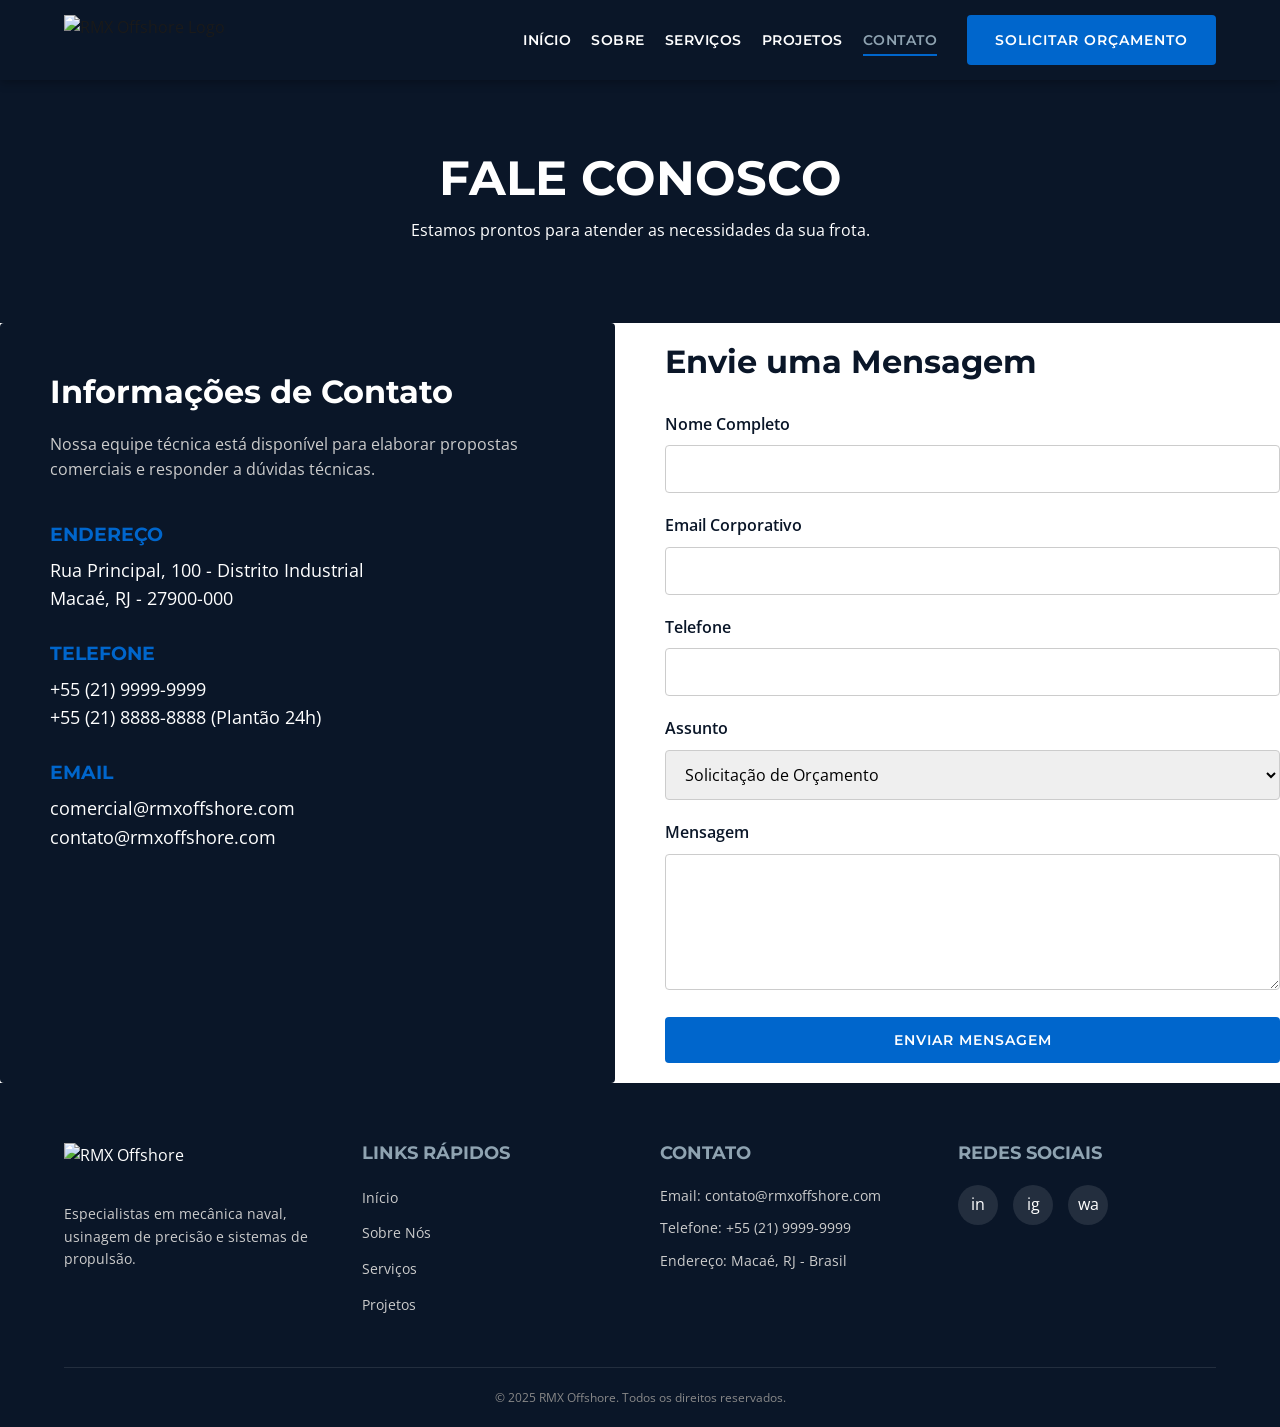
==== pages/contato/contato.html @ c0688c83 "primeiro Commit" ====
<!DOCTYPE html>
<html lang="pt-BR">
<head>
  <meta charset="UTF-8">
  <meta name="viewport" content="width=device-width, initial-scale=1.0">
  <title>Contato | RMX Offshore</title>
  <link rel="stylesheet" href="../../shared/css/global.css">
  <link rel="stylesheet" href="css/contato.css">
</head>
<body>
  <!-- Global Header -->
  <header class="global-header">
    <a href="../landing/landing.html" class="header-logo">
      <img src="/logo-rmx.jpeg" alt="RMX Offshore Logo">
    </a>
    <nav class="main-nav">
      <div class="nav-links">
        <a href="../landing/landing.html">Início</a>
        <a href="../sobre/sobre.html">Sobre</a>
        <a href="../servicos/servicos.html">Serviços</a>
        <a href="../projetos/projetos.html">Projetos</a>
        <a href="contato.html" class="active">Contato</a>
      </div>
      <a href="contato.html" class="btn btn-primary header-cta">Solicitar Orçamento</a>
      <button class="mobile-menu-btn">☰</button>
    </nav>
  </header>

  <!-- Page Header -->
  <section class="page-header">
    <div class="page-header-content fade-in">
      <h1>Fale Conosco</h1>
      <p>Estamos prontos para atender as necessidades da sua frota.</p>
    </div>
  </section>

  <!-- Contact Section -->
  <section class="contact-section container fade-in">
    <div class="contact-grid">
      <div class="contact-info-panel">
        <h2>Informações de Contato</h2>
        <p>Nossa equipe técnica está disponível para elaborar propostas comerciais e responder a dúvidas técnicas.</p>
        
        <div class="info-items">
          <div class="info-item">
            <h4>Endereço</h4>
            <p>Rua Principal, 100 - Distrito Industrial<br>Macaé, RJ - 27900-000</p>
          </div>
          <div class="info-item">
            <h4>Telefone</h4>
            <p>+55 (21) 9999-9999<br>+55 (21) 8888-8888 (Plantão 24h)</p>
          </div>
          <div class="info-item">
            <h4>Email</h4>
            <p>comercial@rmxoffshore.com<br>contato@rmxoffshore.com</p>
          </div>
        </div>
      </div>

      <div class="contact-form-panel">
        <h2>Envie uma Mensagem</h2>
        <form id="contactForm" class="contact-form">
          <div class="form-group">
            <label for="nome">Nome Completo</label>
            <input type="text" id="nome" name="nome" required>
          </div>
          <div class="form-group">
            <label for="email">Email Corporativo</label>
            <input type="email" id="email" name="email" required>
          </div>
          <div class="form-group">
            <label for="telefone">Telefone</label>
            <input type="tel" id="telefone" name="telefone" required>
          </div>
          <div class="form-group">
            <label for="assunto">Assunto</label>
            <select id="assunto" name="assunto">
              <option value="orcamento">Solicitação de Orçamento</option>
              <option value="tecnico">Dúvida Técnica</option>
              <option value="emergencia">Suporte Emergencial</option>
              <option value="outros">Outros</option>
            </select>
          </div>
          <div class="form-group">
            <label for="mensagem">Mensagem</label>
            <textarea id="mensagem" name="mensagem" rows="5" required></textarea>
          </div>
          <button type="submit" class="btn btn-primary w-100">Enviar Mensagem</button>
        </form>
      </div>
    </div>
  </section>

  <!-- Global Footer -->
  <footer class="global-footer">
    <div class="footer-content">
      <div class="footer-col">
        <img src="/logo-rmx.jpeg" alt="RMX Offshore" style="height: 40px; margin-bottom: 20px;">
        <p>Especialistas em mecânica naval, usinagem de precisão e sistemas de propulsão.</p>
      </div>
      <div class="footer-col">
        <h3>Links Rápidos</h3>
        <ul class="footer-links">
          <li><a href="../landing/landing.html">Início</a></li>
          <li><a href="../sobre/sobre.html">Sobre Nós</a></li>
          <li><a href="../servicos/servicos.html">Serviços</a></li>
          <li><a href="../projetos/projetos.html">Projetos</a></li>
        </ul>
      </div>
      <div class="footer-col">
        <h3>Contato</h3>
        <p>Email: contato@rmxoffshore.com</p>
        <p>Telefone: +55 (21) 9999-9999</p>
        <p>Endereço: Macaé, RJ - Brasil</p>
      </div>
      <div class="footer-col">
        <h3>Redes Sociais</h3>
        <div class="footer-social">
          <a href="#">in</a>
          <a href="#">ig</a>
          <a href="#">wa</a>
        </div>
      </div>
    </div>
    <div class="footer-bottom">
      <p>&copy; 2025 RMX Offshore. Todos os direitos reservados.</p>
    </div>
  </footer>

  <script src="../../shared/script/global.js"></script>
  <script src="script/contato.js"></script>
</body>
</html>
---- shared/css/global.css ----
/* RMX Offshore - Global Styles */
@import url('https://fonts.googleapis.com/css2?family=Montserrat:wght@400;600;700;800&family=Open+Sans:wght@400;600;700&display=swap');

:root {
  --primary-navy: #0a1628;
  --accent-blue: #0066cc;
  --steel-silver: #8FA3B1;
  --white: #ffffff;
  --light-gray: #f5f6f8;
  --text-dark: #1a1a1a;
  
  --font-heading: 'Montserrat', sans-serif;
  --font-body: 'Open Sans', sans-serif;
}

* {
  margin: 0;
  padding: 0;
  box-sizing: border-box;
}

body {
  font-family: var(--font-body);
  color: var(--text-dark);
  background-color: var(--white);
  line-height: 1.6;
  overflow-x: hidden;
}

h1, h2, h3, h4, h5, h6 {
  font-family: var(--font-heading);
  font-weight: 700;
  line-height: 1.2;
}

a {
  text-decoration: none;
  color: inherit;
}

ul {
  list-style: none;
}

img {
  max-width: 100%;
  height: auto;
  display: block;
}

/* Button Styles */
.btn {
  display: inline-block;
  padding: 14px 28px;
  font-family: var(--font-heading);
  font-weight: 600;
  text-transform: uppercase;
  letter-spacing: 1px;
  border-radius: 4px;
  transition: all 0.3s ease;
  cursor: pointer;
  border: none;
  font-size: 14px;
}

.btn-primary {
  background-color: var(--accent-blue);
  color: var(--white);
}

.btn-primary:hover {
  background-color: #004c99;
}

.btn-outline {
  background-color: transparent;
  color: var(--white);
  border: 2px solid var(--white);
}

.btn-outline:hover {
  background-color: var(--white);
  color: var(--primary-navy);
}

/* Header */
.global-header {
  position: fixed;
  top: 0;
  left: 0;
  width: 100%;
  background-color: var(--primary-navy);
  z-index: 1000;
  padding: 15px 5%;
  display: flex;
  justify-content: space-between;
  align-items: center;
  transition: all 0.3s ease;
  box-shadow: 0 2px 10px rgba(0,0,0,0.3);
}

.header-logo img {
  height: 50px;
}

.main-nav {
  display: flex;
  align-items: center;
  gap: 30px;
}

.nav-links {
  display: flex;
  gap: 20px;
}

.nav-links a {
  color: var(--white);
  font-family: var(--font-heading);
  font-weight: 600;
  font-size: 14px;
  text-transform: uppercase;
  letter-spacing: 0.5px;
  position: relative;
  transition: color 0.3s ease;
}

.nav-links a::after {
  content: '';
  position: absolute;
  bottom: -5px;
  left: 0;
  width: 0%;
  height: 2px;
  background-color: var(--accent-blue);
  transition: width 0.3s ease;
}

.nav-links a:hover::after,
.nav-links a.active::after {
  width: 100%;
}

.nav-links a:hover,
.nav-links a.active {
  color: var(--steel-silver);
}

.mobile-menu-btn {
  display: none;
  background: none;
  border: none;
  color: var(--white);
  font-size: 24px;
  cursor: pointer;
}

/* Footer */
.global-footer {
  background-color: var(--primary-navy);
  color: var(--white);
  padding: 60px 5% 20px;
}

.footer-content {
  display: grid;
  grid-template-columns: repeat(auto-fit, minmax(250px, 1fr));
  gap: 40px;
  margin-bottom: 40px;
}

.footer-col h3 {
  font-size: 18px;
  margin-bottom: 20px;
  color: var(--steel-silver);
  text-transform: uppercase;
}

.footer-col p {
  color: #cccccc;
  font-size: 14px;
  margin-bottom: 10px;
}

.footer-links li {
  margin-bottom: 10px;
}

.footer-links a {
  color: #cccccc;
  transition: color 0.3s ease;
  font-size: 14px;
}

.footer-links a:hover {
  color: var(--accent-blue);
}

.footer-social {
  display: flex;
  gap: 15px;
  margin-top: 20px;
}

.footer-social a {
  display: flex;
  align-items: center;
  justify-content: center;
  width: 40px;
  height: 40px;
  background-color: rgba(255,255,255,0.1);
  border-radius: 50%;
  transition: background-color 0.3s ease;
}

.footer-social a:hover {
  background-color: var(--accent-blue);
}

.footer-bottom {
  border-top: 1px solid rgba(255,255,255,0.1);
  padding-top: 20px;
  text-align: center;
  font-size: 12px;
  color: #888888;
}

/* Utilities */
.fade-in {
  opacity: 0;
  transform: translateY(30px);
  transition: opacity 0.8s ease, transform 0.8s ease;
}

.fade-in.visible {
  opacity: 1;
  transform: translateY(0);
}

/* Responsive */
@media (max-width: 992px) {
  .nav-links {
    display: none;
    position: absolute;
    top: 100%;
    left: 0;
    width: 100%;
    background-color: var(--primary-navy);
    flex-direction: column;
    padding: 20px 5%;
    gap: 15px;
  }
  
  .nav-links.show {
    display: flex;
  }
  
  .mobile-menu-btn {
    display: block;
  }
  
  .header-cta {
    display: none;
  }
}
---- pages/contato/css/contato.css ----
.page-header {
  background-color: var(--primary-navy);
  color: var(--white);
  padding: 150px 5% 80px;
  text-align: center;
}

.page-header h1 {
  font-size: 3rem;
  margin-bottom: 10px;
  text-transform: uppercase;
}

.contact-grid {
  display: grid;
  grid-template-columns: 1fr 1fr;
  gap: 50px;
}

.contact-info-panel {
  background-color: var(--primary-navy);
  color: var(--white);
  padding: 50px;
  border-radius: 4px;
}

.contact-info-panel h2 {
  font-size: 2rem;
  margin-bottom: 20px;
}

.contact-info-panel p {
  margin-bottom: 40px;
  color: #ccc;
}

.info-item {
  margin-bottom: 30px;
}

.info-item h4 {
  font-size: 1.2rem;
  color: var(--accent-blue);
  margin-bottom: 10px;
  text-transform: uppercase;
}

.info-item p {
  margin-bottom: 0;
  color: var(--white);
  font-size: 1.1rem;
}

.contact-form-panel {
  padding: 20px 0;
}

.contact-form-panel h2 {
  font-size: 2rem;
  color: var(--primary-navy);
  margin-bottom: 30px;
}

.form-group {
  margin-bottom: 20px;
}

.form-group label {
  display: block;
  font-weight: 600;
  margin-bottom: 8px;
  color: var(--primary-navy);
}

.form-group input,
.form-group select,
.form-group textarea {
  width: 100%;
  padding: 12px 15px;
  border: 1px solid #ccc;
  border-radius: 4px;
  font-family: var(--font-body);
  font-size: 1rem;
  transition: border-color 0.3s ease;
}

.form-group input:focus,
.form-group select:focus,
.form-group textarea:focus {
  outline: none;
  border-color: var(--accent-blue);
}

.w-100 {
  width: 100%;
}

@media (max-width: 992px) {
  .contact-grid {
    grid-template-columns: 1fr;
  }
}
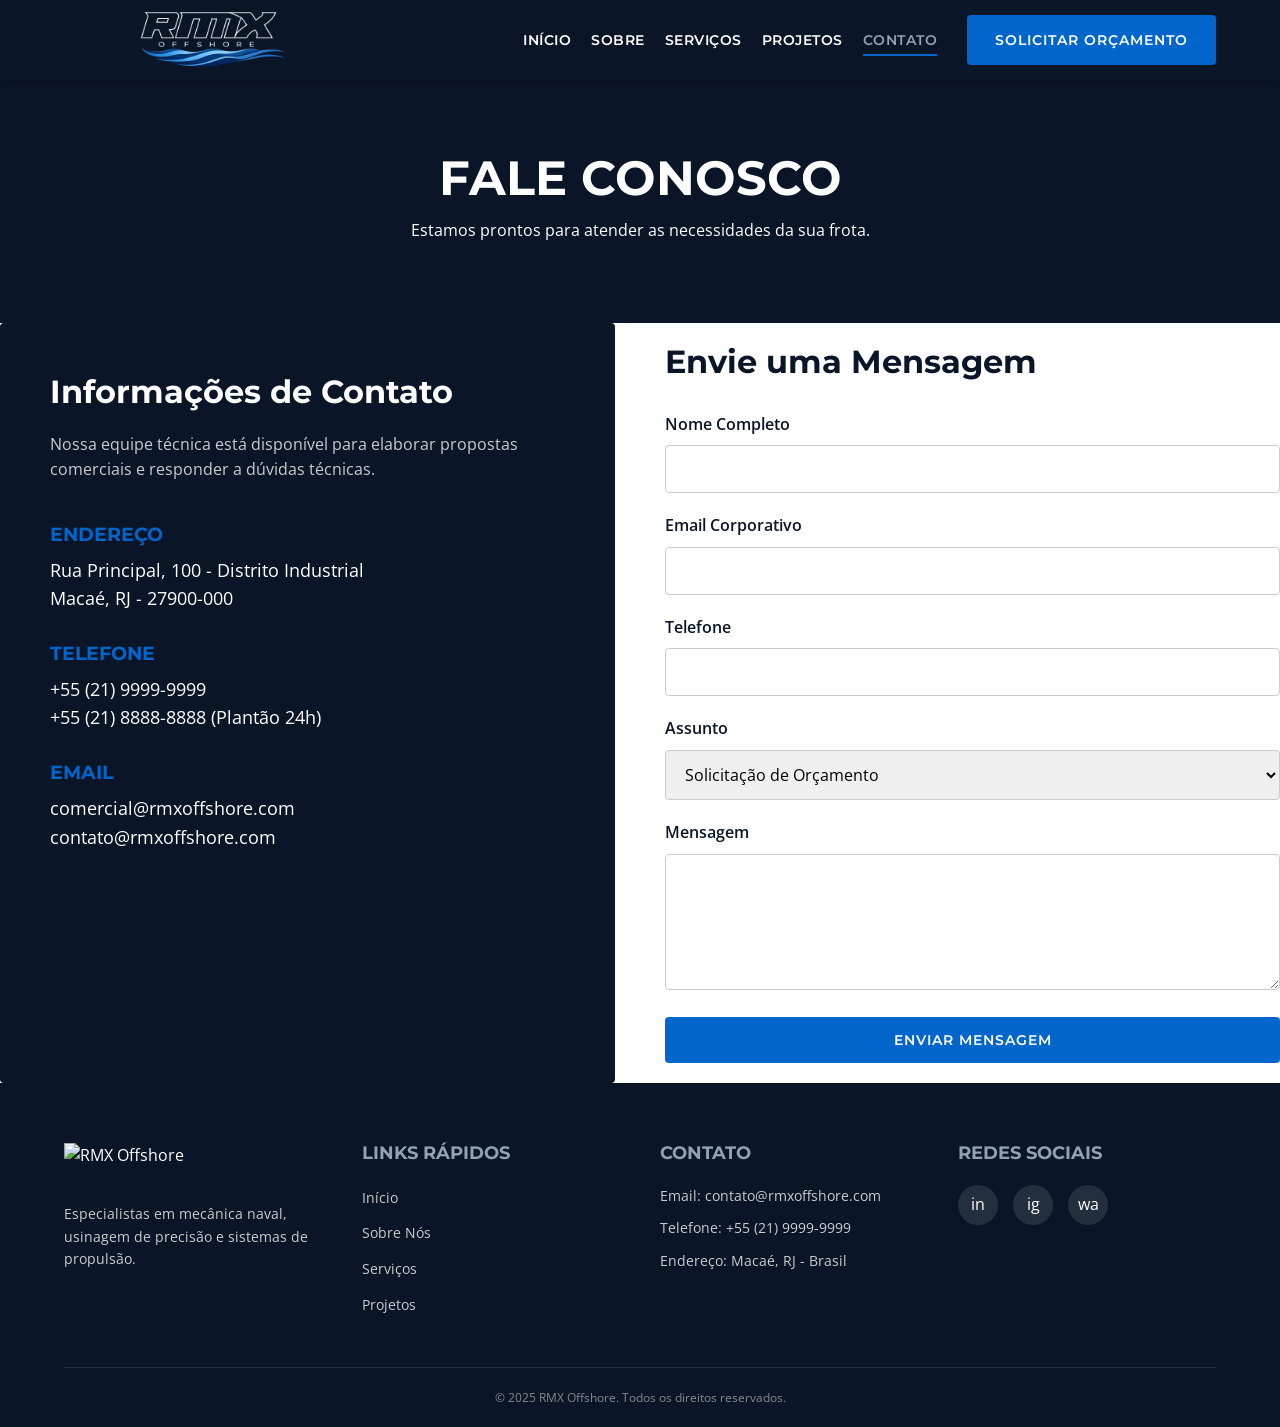
==== commit b3f0feff: "Atualizar Logos e FaveIcon's" ====
--- a/pages/contato/contato.html
+++ b/pages/contato/contato.html
@@ -6,12 +6,13 @@
   <title>Contato | RMX Offshore</title>
   <link rel="stylesheet" href="../../shared/css/global.css">
   <link rel="stylesheet" href="css/contato.css">
+  <link rel="icon" type="image/png" href="/public/logo.png">
 </head>
 <body>
   <!-- Global Header -->
   <header class="global-header">
     <a href="../landing/landing.html" class="header-logo">
-      <img src="/logo-rmx.jpeg" alt="RMX Offshore Logo">
+      <img src="/public/logo1.png" class="logo" alt="RMX Offshore Logo">
     </a>
     <nav class="main-nav">
       <div class="nav-links">
--- a/shared/css/global.css
+++ b/shared/css/global.css
@@ -2,7 +2,7 @@
 @import url('https://fonts.googleapis.com/css2?family=Montserrat:wght@400;600;700;800&family=Open+Sans:wght@400;600;700&display=swap');
 
 :root {
-  --primary-navy: #0a1628;
+  --primary-navy: #0A1628;
   --accent-blue: #0066cc;
   --steel-silver: #8FA3B1;
   --white: #ffffff;
@@ -89,18 +89,22 @@
   top: 0;
   left: 0;
   width: 100%;
+  height: 80px;                 /* altura fixa da navbar */
   background-color: var(--primary-navy);
   z-index: 1000;
-  padding: 15px 5%;
+
+  padding: 0 5%;                /* remove padding vertical */
   display: flex;
   justify-content: space-between;
   align-items: center;
+
   transition: all 0.3s ease;
   box-shadow: 0 2px 10px rgba(0,0,0,0.3);
 }
 
 .header-logo img {
-  height: 50px;
+  height: 200px;
+  width: auto;
 }
 
 .main-nav {
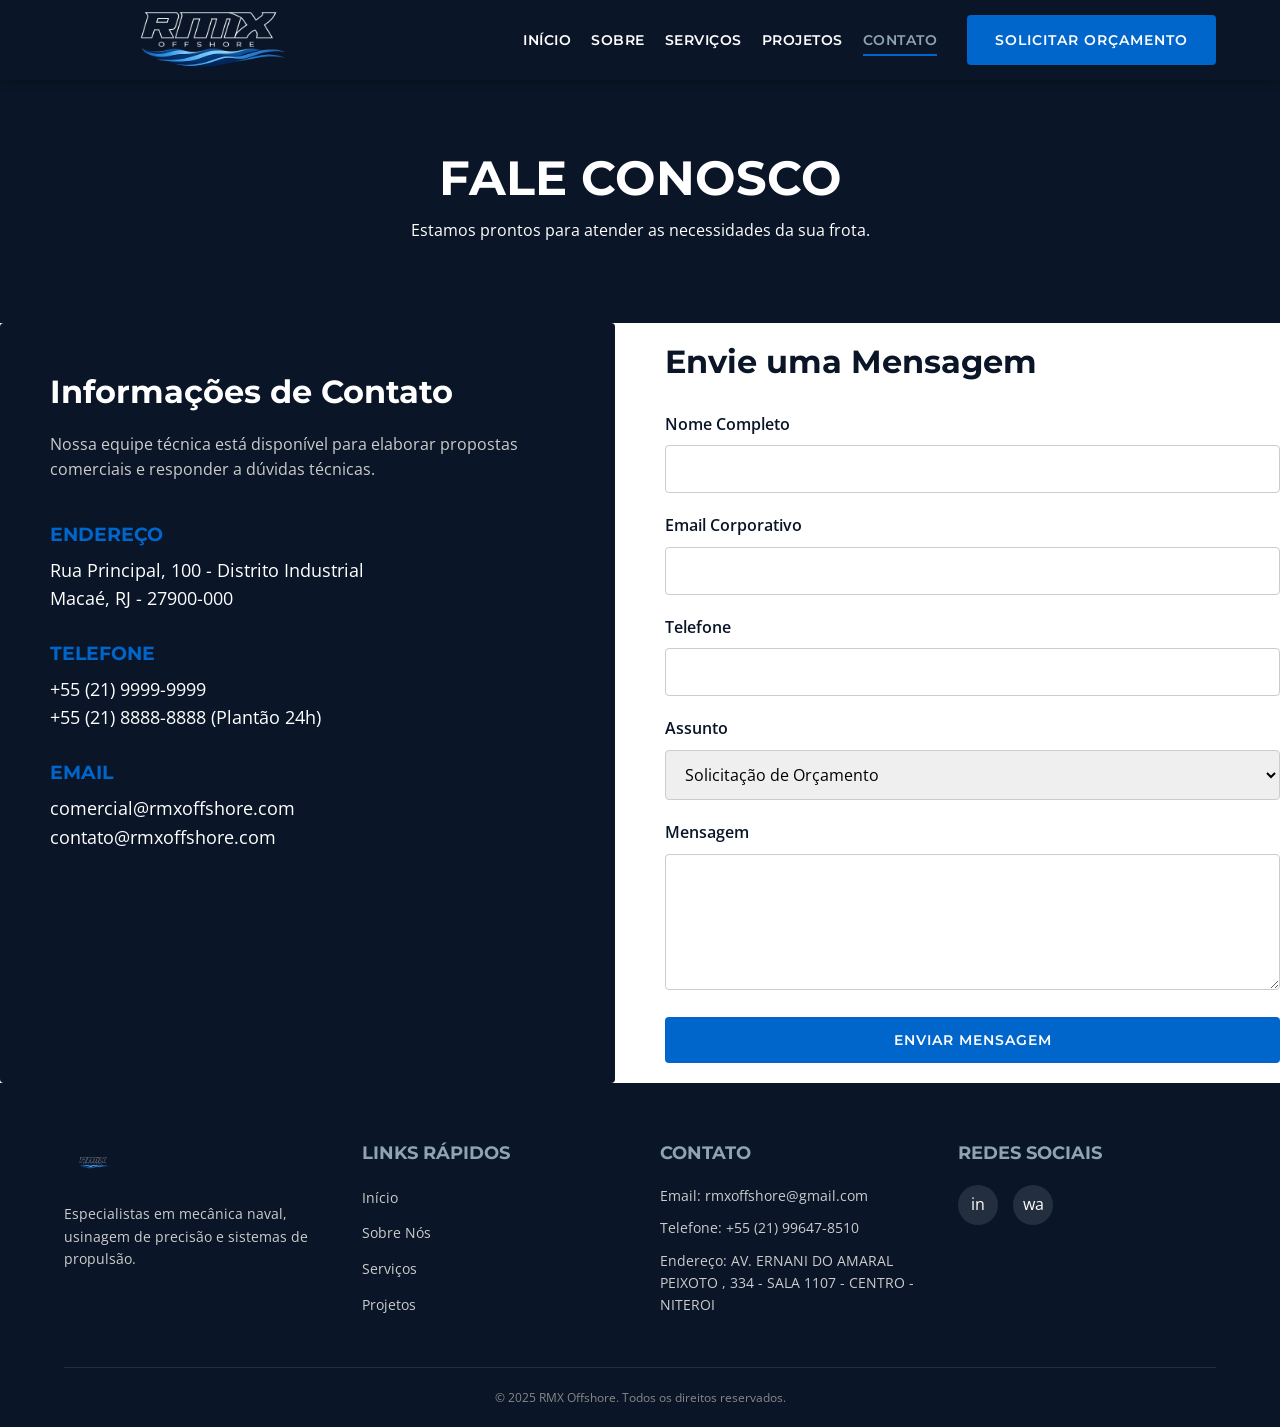
==== commit aa581b65: "atualização footer" ====
--- a/pages/contato/contato.html
+++ b/pages/contato/contato.html
@@ -96,30 +96,29 @@
   <footer class="global-footer">
     <div class="footer-content">
       <div class="footer-col">
-        <img src="/logo-rmx.jpeg" alt="RMX Offshore" style="height: 40px; margin-bottom: 20px;">
+        <img src="/public/logo1.png" alt="RMX Offshore" style="height: 40px; margin-bottom: 20px;">
         <p>Especialistas em mecânica naval, usinagem de precisão e sistemas de propulsão.</p>
       </div>
       <div class="footer-col">
         <h3>Links Rápidos</h3>
         <ul class="footer-links">
           <li><a href="../landing/landing.html">Início</a></li>
-          <li><a href="../sobre/sobre.html">Sobre Nós</a></li>
+          <li><a href="sobre.html">Sobre Nós</a></li>
           <li><a href="../servicos/servicos.html">Serviços</a></li>
           <li><a href="../projetos/projetos.html">Projetos</a></li>
         </ul>
       </div>
       <div class="footer-col">
         <h3>Contato</h3>
-        <p>Email: contato@rmxoffshore.com</p>
-        <p>Telefone: +55 (21) 9999-9999</p>
-        <p>Endereço: Macaé, RJ - Brasil</p>
+        <p>Email: rmxoffshore@gmail.com</p>
+        <p>Telefone: +55 (21) 99647-8510</p>
+        <p>Endereço: AV. ERNANI DO AMARAL PEIXOTO , 334 - SALA 1107 - CENTRO - NITEROI</p>
       </div>
       <div class="footer-col">
         <h3>Redes Sociais</h3>
         <div class="footer-social">
-          <a href="#">in</a>
-          <a href="#">ig</a>
-          <a href="#">wa</a>
+          <a href="https://www.linkedin.com/in/rmx-offshore-9899731bb/">in</a>
+          <a href="http://wa.me/+5521996478510">wa</a>
         </div>
       </div>
     </div>
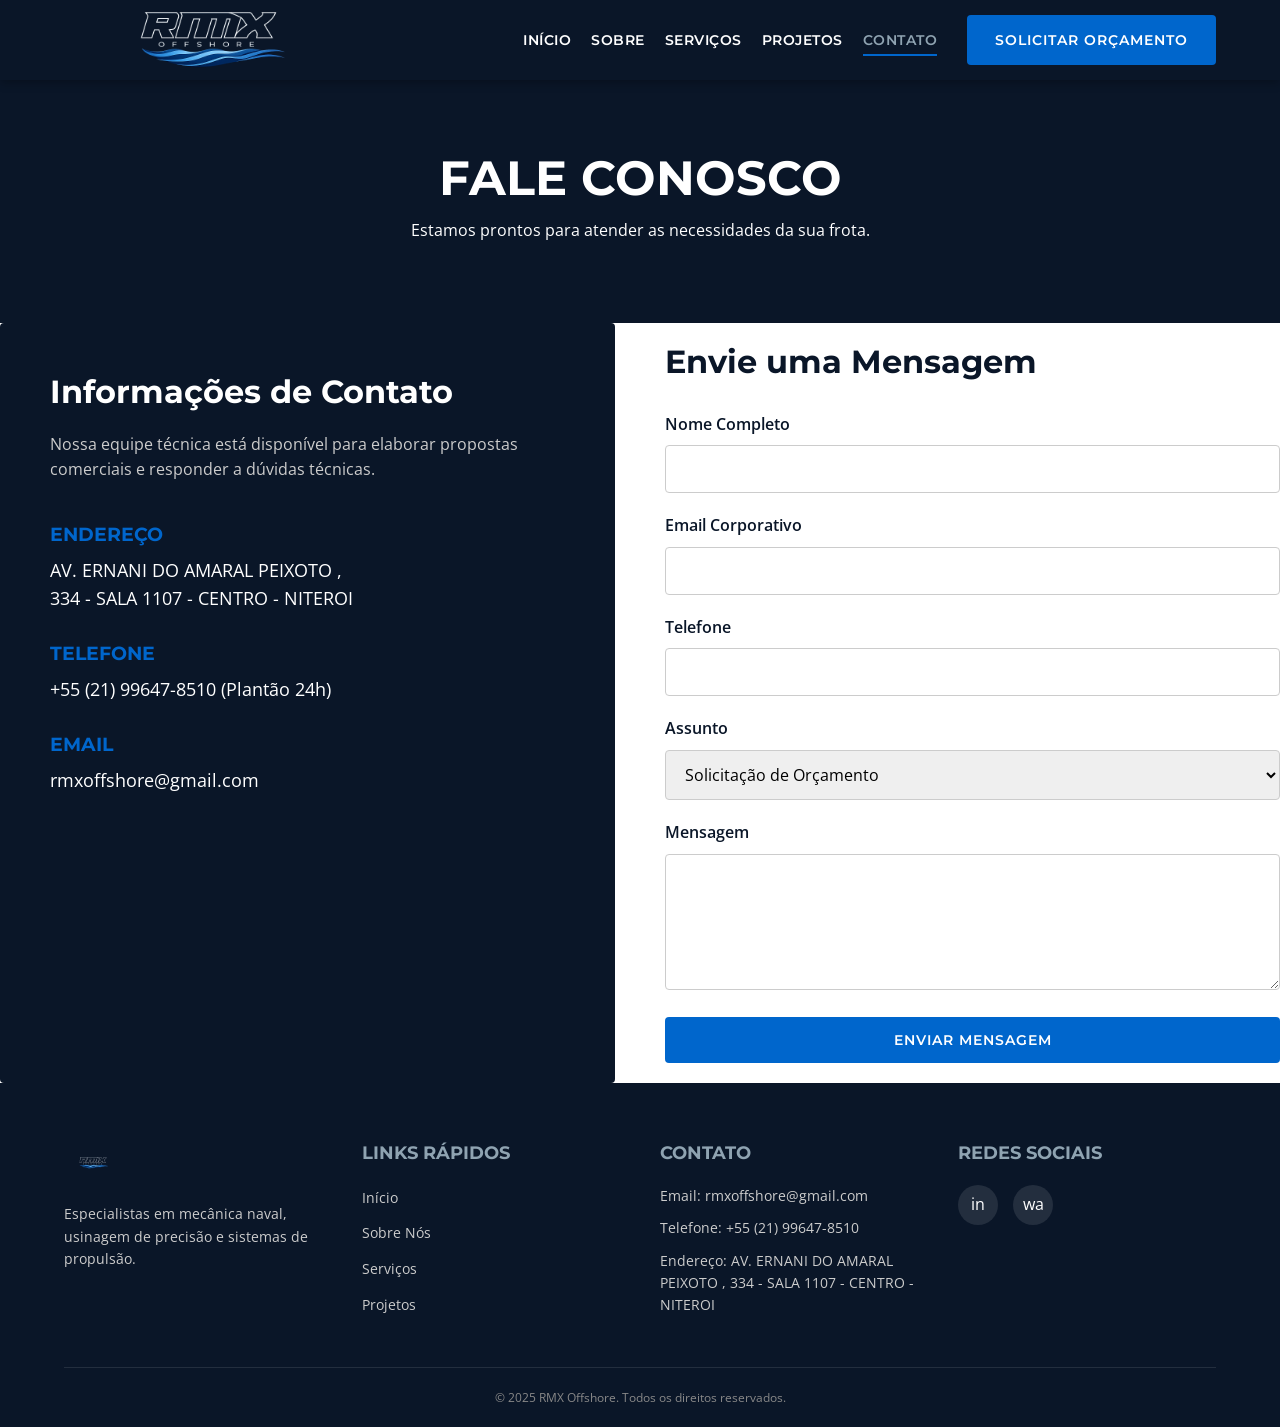
==== commit 4a2a95eb: "footer" ====
--- a/pages/contato/contato.html
+++ b/pages/contato/contato.html
@@ -45,15 +45,15 @@
         <div class="info-items">
           <div class="info-item">
             <h4>Endereço</h4>
-            <p>Rua Principal, 100 - Distrito Industrial<br>Macaé, RJ - 27900-000</p>
+            <p>AV. ERNANI DO AMARAL PEIXOTO ,<br> 334 - SALA 1107 - CENTRO - NITEROI</p>
           </div>
           <div class="info-item">
             <h4>Telefone</h4>
-            <p>+55 (21) 9999-9999<br>+55 (21) 8888-8888 (Plantão 24h)</p>
+            <p>+55 (21) 99647-8510 (Plantão 24h)</p>
           </div>
           <div class="info-item">
             <h4>Email</h4>
-            <p>comercial@rmxoffshore.com<br>contato@rmxoffshore.com</p>
+            <p>rmxoffshore@gmail.com</p>
           </div>
         </div>
       </div>
